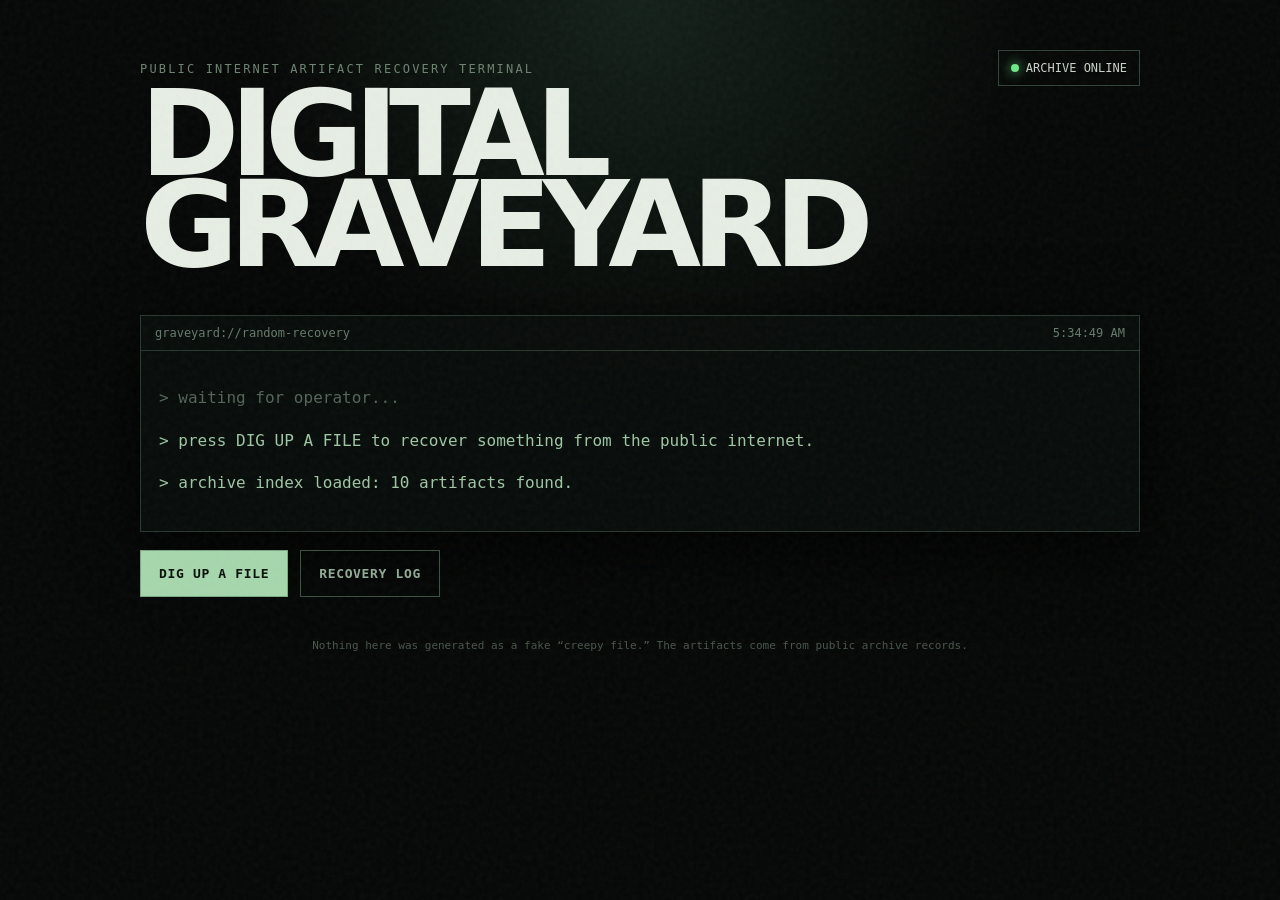
==== index.html @ 3a485787 "Add files via upload" ====
<!doctype html>
<html lang="en">
<head>
<meta charset="utf-8">
<meta name="viewport" content="width=device-width,initial-scale=1">
<title>Digital Graveyard</title>
<link rel="stylesheet" href="style.css">
</head>
<body>
<div class="noise"></div>
<main>
<header>
<div>
<p class="eyebrow">PUBLIC INTERNET ARTIFACT RECOVERY TERMINAL</p>
<h1>DIGITAL<br>GRAVEYARD</h1>
</div>
<div class="status"><span></span> ARCHIVE ONLINE</div>
</header>

<section class="terminal">
<div class="terminal-top">
<span>graveyard://random-recovery</span>
<span id="clock">--:--:--</span>
</div>
<div class="screen" id="screen">
<p class="dim">&gt; waiting for operator...</p>
<p>&gt; press DIG UP A FILE to recover something from the public internet.</p>
</div>
</section>

<section class="controls">
<button id="dig">DIG UP A FILE</button>
<button id="historyBtn" class="secondary">RECOVERY LOG</button>
</section>

<section id="artifact" class="artifact hidden">
<div class="warning">RECOVERED ARTIFACT</div>
<h2 id="name"></h2>
<div class="meta">
<div><span>TYPE</span><b id="type"></b></div>
<div><span>YEAR</span><b id="year"></b></div>
<div><span>CATEGORY</span><b id="category"></b></div>
<div><span>CREEPINESS</span><b id="creepy"></b></div>
</div>
<p id="description"></p>
<div class="actions">
<a id="download" target="_blank" rel="noopener">OPEN / DOWNLOAD ORIGINAL</a>
<a id="source" target="_blank" rel="noopener">VIEW SOURCE RECORD</a>
</div>
<p class="safety">Files are not hosted by this site. Links go to the original public archive. No executables or malware are included.</p>
</section>

<section id="history" class="history hidden">
<h3>RECOVERY LOG</h3>
<div id="historyList"></div>
</section>

<footer>Nothing here was generated as a fake “creepy file.” The artifacts come from public archive records.</footer>
</main>
<script src="script.js"></script>
</body>
</html>
---- style.css ----
*{box-sizing:border-box}html{background:#050706;color:#c8d2c7;font-family:ui-monospace,SFMono-Regular,Menlo,Monaco,Consolas,monospace}body{margin:0;min-height:100vh;background:radial-gradient(circle at 50% 0,#132018 0,transparent 35%),#050706}.noise{position:fixed;inset:0;pointer-events:none;opacity:.05;background-image:url("data:image/svg+xml,%3Csvg viewBox='0 0 180 180' xmlns='http://www.w3.org/2000/svg'%3E%3Cfilter id='n'%3E%3CfeTurbulence type='fractalNoise' baseFrequency='.9' numOctaves='4' stitchTiles='stitch'/%3E%3C/filter%3E%3Crect width='100%25' height='100%25' filter='url(%23n)' opacity='.9'/%3E%3C/svg%3E")}main{width:min(1000px,92vw);margin:auto;padding:50px 0 80px}header{display:flex;justify-content:space-between;align-items:flex-start;gap:30px;margin-bottom:35px}h1{font:900 clamp(55px,10vw,120px)/.76 system-ui,sans-serif;letter-spacing:-.08em;margin:10px 0;color:#e7eee5}.eyebrow{color:#6d8370;font-size:12px;letter-spacing:.18em}.status{border:1px solid #304236;padding:10px 12px;font-size:12px}.status span{display:inline-block;width:8px;height:8px;background:#6ee787;border-radius:50%;box-shadow:0 0 12px #6ee787}.terminal,.artifact,.history{border:1px solid #29382e;background:rgba(8,13,10,.9);box-shadow:0 18px 60px #000}.terminal-top{display:flex;justify-content:space-between;padding:10px 14px;border-bottom:1px solid #29382e;color:#667a6b;font-size:12px}.screen{min-height:180px;padding:18px;line-height:1.65;color:#9fc6a5}.dim{color:#536458}.controls{display:flex;gap:12px;margin:18px 0}button,.actions a{font:800 13px ui-monospace,monospace;letter-spacing:.05em;border:1px solid #7aa882;background:#a6d7ad;color:#071009;padding:15px 18px;cursor:pointer;text-decoration:none}button:hover,.actions a:hover{filter:brightness(1.1)}button.secondary,.actions a+ a{background:transparent;color:#91aa95;border-color:#3b5140}.artifact,.history{padding:26px;margin-top:18px}.hidden{display:none}.warning{font-size:11px;color:#dfc26c;letter-spacing:.16em;margin-bottom:12px}.artifact h2{font:800 clamp(28px,5vw,50px)/1 system-ui,sans-serif;margin:0 0 25px;color:#e6ede4}.meta{display:grid;grid-template-columns:repeat(4,1fr);gap:1px;background:#29382e;border:1px solid #29382e;margin-bottom:22px}.meta div{background:#09100b;padding:14px}.meta span{display:block;font-size:10px;color:#647568;margin-bottom:8px}.meta b{font-size:13px}.artifact p{line-height:1.65;color:#9aa99c}.actions{display:flex;gap:10px;flex-wrap:wrap;margin-top:24px}.safety{font-size:11px!important;color:#56655a!important}.history h3{margin-top:0}.history-item{padding:12px 0;border-top:1px solid #26352b;font-size:13px;color:#849888}footer{color:#48564b;font-size:11px;text-align:center;margin-top:40px;line-height:1.6}@media(max-width:700px){header{display:block}.status{display:inline-block}.meta{grid-template-columns:1fr 1fr}.controls{flex-direction:column}.controls button{width:100%}}
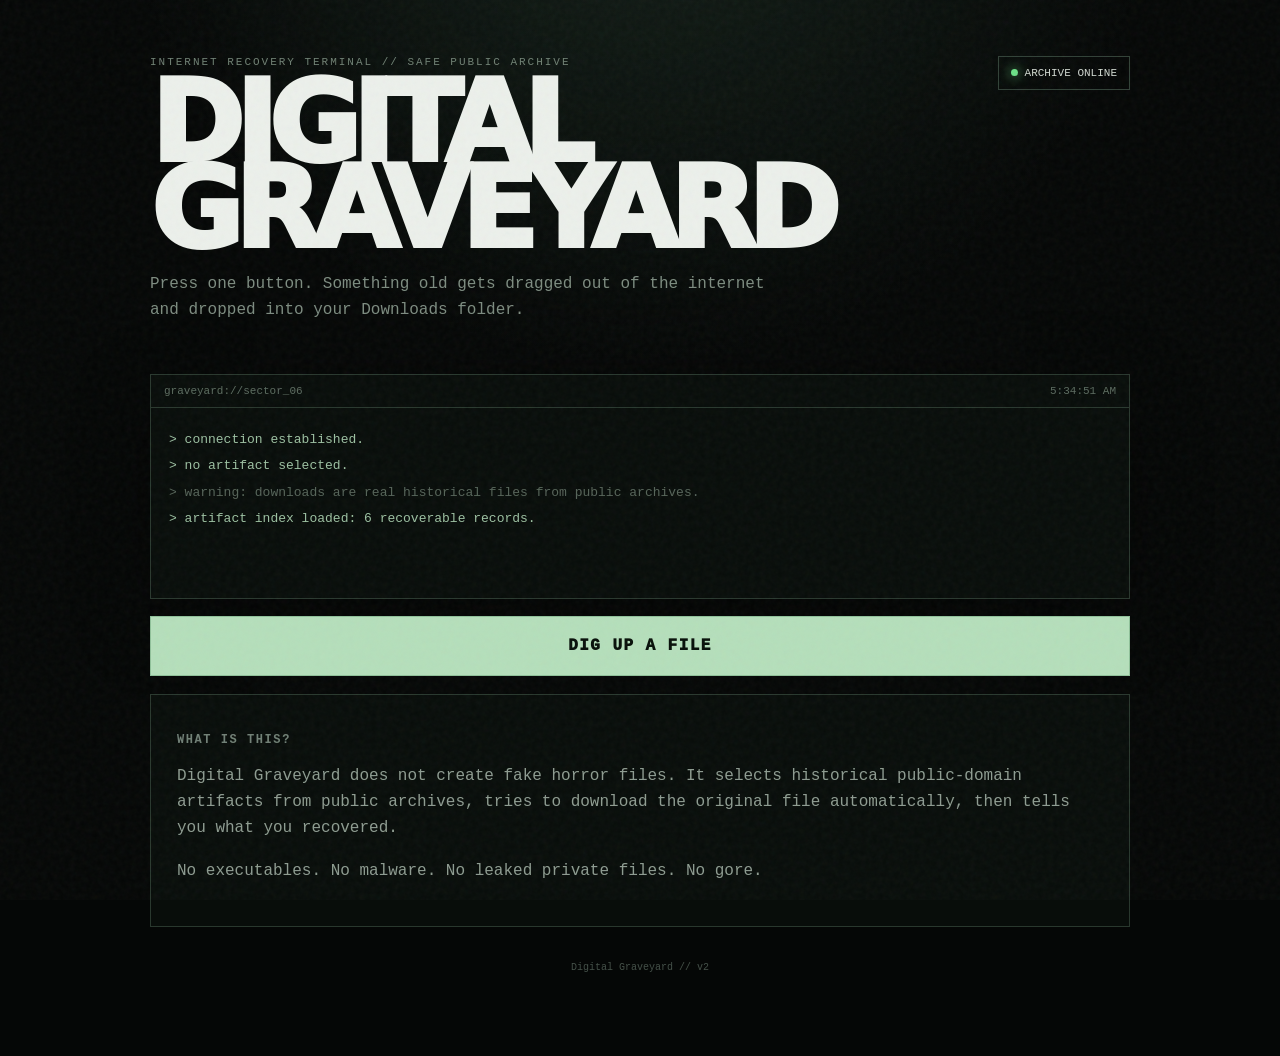
==== commit f2f5fe2a: "Add files via upload" ====
--- a/index.html
+++ b/index.html
@@ -4,58 +4,59 @@
 <meta charset="utf-8">
 <meta name="viewport" content="width=device-width,initial-scale=1">
 <title>Digital Graveyard</title>
+<meta name="description" content="Dig up a random real historical artifact from the public internet.">
 <link rel="stylesheet" href="style.css">
 </head>
 <body>
-<div class="noise"></div>
+<div class="grain"></div>
 <main>
 <header>
 <div>
-<p class="eyebrow">PUBLIC INTERNET ARTIFACT RECOVERY TERMINAL</p>
+<div class="eyebrow">INTERNET RECOVERY TERMINAL // SAFE PUBLIC ARCHIVE</div>
 <h1>DIGITAL<br>GRAVEYARD</h1>
+<p class="intro">Press one button. Something old gets dragged out of the internet and dropped into your Downloads folder.</p>
 </div>
 <div class="status"><span></span> ARCHIVE ONLINE</div>
 </header>
 
 <section class="terminal">
-<div class="terminal-top">
-<span>graveyard://random-recovery</span>
+<div class="bar">
+<span>graveyard://sector_06</span>
 <span id="clock">--:--:--</span>
 </div>
-<div class="screen" id="screen">
-<p class="dim">&gt; waiting for operator...</p>
-<p>&gt; press DIG UP A FILE to recover something from the public internet.</p>
+<div id="terminalText" class="terminalText">
+<p>&gt; connection established.</p>
+<p>&gt; no artifact selected.</p>
+<p class="muted">&gt; warning: downloads are real historical files from public archives.</p>
 </div>
 </section>
 
-<section class="controls">
-<button id="dig">DIG UP A FILE</button>
-<button id="historyBtn" class="secondary">RECOVERY LOG</button>
-</section>
+<button id="dig" class="dig">DIG UP A FILE</button>
 
-<section id="artifact" class="artifact hidden">
-<div class="warning">RECOVERED ARTIFACT</div>
+<section id="reveal" class="reveal hidden">
+<div class="label">RECOVERY COMPLETE</div>
 <h2 id="name"></h2>
 <div class="meta">
+<div><span>YEAR</span><b id="year"></b></div>
 <div><span>TYPE</span><b id="type"></b></div>
-<div><span>YEAR</span><b id="year"></b></div>
 <div><span>CATEGORY</span><b id="category"></b></div>
 <div><span>CREEPINESS</span><b id="creepy"></b></div>
 </div>
 <p id="description"></p>
-<div class="actions">
-<a id="download" target="_blank" rel="noopener">OPEN / DOWNLOAD ORIGINAL</a>
-<a id="source" target="_blank" rel="noopener">VIEW SOURCE RECORD</a>
+<p id="downloadStatus" class="downloadStatus"></p>
+<div class="links">
+<a id="source" href="#" target="_blank" rel="noopener">VIEW ORIGINAL ARCHIVE RECORD</a>
+<button id="again" class="secondary">DIG AGAIN</button>
 </div>
-<p class="safety">Files are not hosted by this site. Links go to the original public archive. No executables or malware are included.</p>
 </section>
 
-<section id="history" class="history hidden">
-<h3>RECOVERY LOG</h3>
-<div id="historyList"></div>
+<section class="about">
+<h3>WHAT IS THIS?</h3>
+<p>Digital Graveyard does not create fake horror files. It selects historical public-domain artifacts from public archives, tries to download the original file automatically, then tells you what you recovered.</p>
+<p>No executables. No malware. No leaked private files. No gore.</p>
 </section>
 
-<footer>Nothing here was generated as a fake “creepy file.” The artifacts come from public archive records.</footer>
+<footer>Digital Graveyard // v2</footer>
 </main>
 <script src="script.js"></script>
 </body>
--- a/style.css
+++ b/style.css
@@ -1 +1 @@
-*{box-sizing:border-box}html{background:#050706;color:#c8d2c7;font-family:ui-monospace,SFMono-Regular,Menlo,Monaco,Consolas,monospace}body{margin:0;min-height:100vh;background:radial-gradient(circle at 50% 0,#132018 0,transparent 35%),#050706}.noise{position:fixed;inset:0;pointer-events:none;opacity:.05;background-image:url("data:image/svg+xml,%3Csvg viewBox='0 0 180 180' xmlns='http://www.w3.org/2000/svg'%3E%3Cfilter id='n'%3E%3CfeTurbulence type='fractalNoise' baseFrequency='.9' numOctaves='4' stitchTiles='stitch'/%3E%3C/filter%3E%3Crect width='100%25' height='100%25' filter='url(%23n)' opacity='.9'/%3E%3C/svg%3E")}main{width:min(1000px,92vw);margin:auto;padding:50px 0 80px}header{display:flex;justify-content:space-between;align-items:flex-start;gap:30px;margin-bottom:35px}h1{font:900 clamp(55px,10vw,120px)/.76 system-ui,sans-serif;letter-spacing:-.08em;margin:10px 0;color:#e7eee5}.eyebrow{color:#6d8370;font-size:12px;letter-spacing:.18em}.status{border:1px solid #304236;padding:10px 12px;font-size:12px}.status span{display:inline-block;width:8px;height:8px;background:#6ee787;border-radius:50%;box-shadow:0 0 12px #6ee787}.terminal,.artifact,.history{border:1px solid #29382e;background:rgba(8,13,10,.9);box-shadow:0 18px 60px #000}.terminal-top{display:flex;justify-content:space-between;padding:10px 14px;border-bottom:1px solid #29382e;color:#667a6b;font-size:12px}.screen{min-height:180px;padding:18px;line-height:1.65;color:#9fc6a5}.dim{color:#536458}.controls{display:flex;gap:12px;margin:18px 0}button,.actions a{font:800 13px ui-monospace,monospace;letter-spacing:.05em;border:1px solid #7aa882;background:#a6d7ad;color:#071009;padding:15px 18px;cursor:pointer;text-decoration:none}button:hover,.actions a:hover{filter:brightness(1.1)}button.secondary,.actions a+ a{background:transparent;color:#91aa95;border-color:#3b5140}.artifact,.history{padding:26px;margin-top:18px}.hidden{display:none}.warning{font-size:11px;color:#dfc26c;letter-spacing:.16em;margin-bottom:12px}.artifact h2{font:800 clamp(28px,5vw,50px)/1 system-ui,sans-serif;margin:0 0 25px;color:#e6ede4}.meta{display:grid;grid-template-columns:repeat(4,1fr);gap:1px;background:#29382e;border:1px solid #29382e;margin-bottom:22px}.meta div{background:#09100b;padding:14px}.meta span{display:block;font-size:10px;color:#647568;margin-bottom:8px}.meta b{font-size:13px}.artifact p{line-height:1.65;color:#9aa99c}.actions{display:flex;gap:10px;flex-wrap:wrap;margin-top:24px}.safety{font-size:11px!important;color:#56655a!important}.history h3{margin-top:0}.history-item{padding:12px 0;border-top:1px solid #26352b;font-size:13px;color:#849888}footer{color:#48564b;font-size:11px;text-align:center;margin-top:40px;line-height:1.6}@media(max-width:700px){header{display:block}.status{display:inline-block}.meta{grid-template-columns:1fr 1fr}.controls{flex-direction:column}.controls button{width:100%}}+*{box-sizing:border-box}html{background:#050706;color:#d1d8d0;font-family:ui-monospace,SFMono-Regular,Menlo,Monaco,Consolas,monospace}body{margin:0;min-height:100vh;background:radial-gradient(circle at 50% -15%,#142019 0,transparent 38%),#050706}.grain{position:fixed;inset:0;pointer-events:none;opacity:.045;background-image:url("data:image/svg+xml,%3Csvg viewBox='0 0 180 180' xmlns='http://www.w3.org/2000/svg'%3E%3Cfilter id='n'%3E%3CfeTurbulence type='fractalNoise' baseFrequency='.9' numOctaves='4' stitchTiles='stitch'/%3E%3C/filter%3E%3Crect width='100%25' height='100%25' filter='url(%23n)'/%3E%3C/svg%3E")}main{width:min(980px,92vw);margin:auto;padding:56px 0 80px}header{display:flex;justify-content:space-between;gap:35px;align-items:flex-start;margin-bottom:34px}h1{font:950 clamp(55px,10vw,112px)/.77 system-ui,sans-serif;letter-spacing:-.075em;margin:12px 0 20px;color:#ecf0eb}.eyebrow{font-size:11px;letter-spacing:.18em;color:#708174}.intro{max-width:650px;color:#7d8c80;line-height:1.6}.status{white-space:nowrap;border:1px solid #314137;padding:10px 12px;font-size:11px}.status span{display:inline-block;width:7px;height:7px;border-radius:50%;background:#6de187;box-shadow:0 0 12px #6de187}.terminal{border:1px solid #29382e;background:#080d0a;box-shadow:0 22px 70px rgba(0,0,0,.45)}.bar{display:flex;justify-content:space-between;padding:10px 13px;border-bottom:1px solid #29382e;color:#5c6c60;font-size:11px}.terminalText{height:190px;overflow:auto;padding:16px 18px;color:#9dc1a2;font-size:13px;line-height:1.65}.terminalText p{margin:5px 0}.muted{color:#566459}.dig{width:100%;margin:17px 0 0;padding:20px;border:1px solid #8fc199;background:#b5dfbb;color:#071009;font:950 16px ui-monospace,monospace;letter-spacing:.09em;cursor:pointer}.dig:hover{filter:brightness(1.07)}.dig:disabled{opacity:.45;cursor:wait}.reveal,.about{border:1px solid #29382e;background:#080d0a;padding:26px;margin-top:18px}.hidden{display:none}.label{color:#d9be69;font-size:11px;letter-spacing:.17em;margin-bottom:12px}.reveal h2{font:900 clamp(30px,5vw,50px)/1.03 system-ui,sans-serif;letter-spacing:-.03em;margin:0 0 24px;color:#e9eee8}.meta{display:grid;grid-template-columns:repeat(4,1fr);gap:1px;background:#26352b;border:1px solid #26352b}.meta div{background:#09100b;padding:14px}.meta span{display:block;color:#58685c;font-size:9px;margin-bottom:8px}.meta b{font-size:12px}.reveal p,.about p{line-height:1.65;color:#8e9c91}.downloadStatus{color:#b4cfb7!important;font-weight:800}.links{display:flex;gap:10px;flex-wrap:wrap;margin-top:22px}.links a,.secondary{padding:13px 15px;border:1px solid #405645;background:transparent;color:#a5b8a8;text-decoration:none;font:800 11px ui-monospace,monospace;cursor:pointer}.about h3{font-size:12px;letter-spacing:.13em;color:#718076}footer{text-align:center;color:#455149;font-size:10px;margin-top:35px}@media(max-width:700px){header{display:block}.status{display:inline-block}.meta{grid-template-columns:1fr 1fr}}
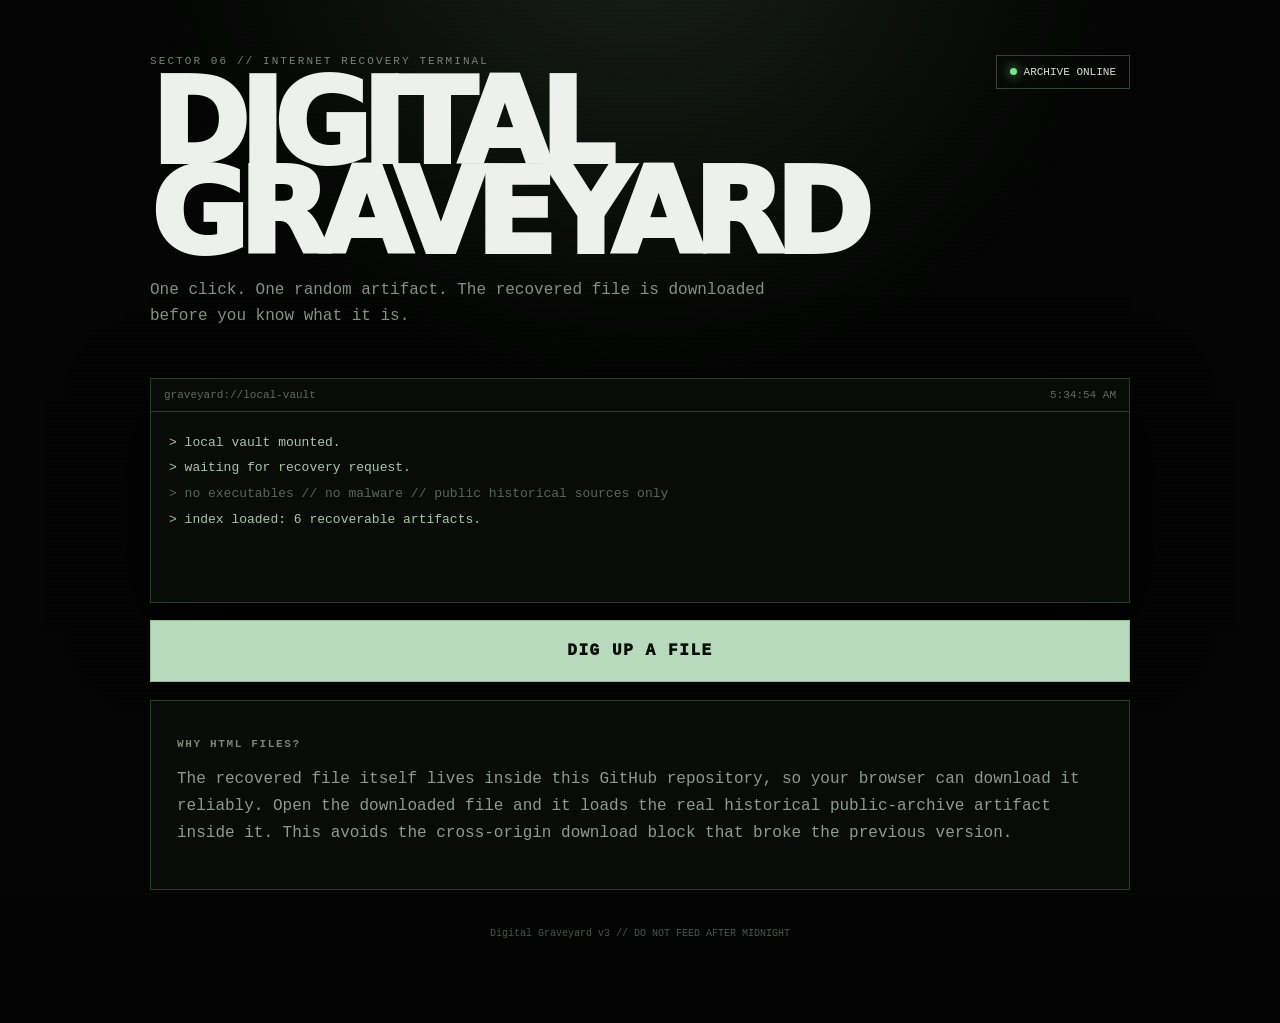
==== commit 0b3fe5bd: "Add files via upload" ====
--- a/index.html
+++ b/index.html
@@ -4,59 +4,52 @@
 <meta charset="utf-8">
 <meta name="viewport" content="width=device-width,initial-scale=1">
 <title>Digital Graveyard</title>
-<meta name="description" content="Dig up a random real historical artifact from the public internet.">
 <link rel="stylesheet" href="style.css">
 </head>
 <body>
-<div class="grain"></div>
+<div class="scanlines"></div>
 <main>
 <header>
 <div>
-<div class="eyebrow">INTERNET RECOVERY TERMINAL // SAFE PUBLIC ARCHIVE</div>
+<div class="eyebrow">SECTOR 06 // INTERNET RECOVERY TERMINAL</div>
 <h1>DIGITAL<br>GRAVEYARD</h1>
-<p class="intro">Press one button. Something old gets dragged out of the internet and dropped into your Downloads folder.</p>
+<p class="intro">One click. One random artifact. The recovered file is downloaded before you know what it is.</p>
 </div>
-<div class="status"><span></span> ARCHIVE ONLINE</div>
+<div class="online"><i></i> ARCHIVE ONLINE</div>
 </header>
 
 <section class="terminal">
-<div class="bar">
-<span>graveyard://sector_06</span>
-<span id="clock">--:--:--</span>
-</div>
-<div id="terminalText" class="terminalText">
-<p>&gt; connection established.</p>
-<p>&gt; no artifact selected.</p>
-<p class="muted">&gt; warning: downloads are real historical files from public archives.</p>
+<div class="topline"><span>graveyard://local-vault</span><span id="clock">--:--:--</span></div>
+<div id="log" class="log">
+<p>&gt; local vault mounted.</p>
+<p>&gt; waiting for recovery request.</p>
+<p class="faint">&gt; no executables // no malware // public historical sources only</p>
 </div>
 </section>
 
 <button id="dig" class="dig">DIG UP A FILE</button>
 
 <section id="reveal" class="reveal hidden">
-<div class="label">RECOVERY COMPLETE</div>
+<div class="label">YOU JUST DOWNLOADED</div>
 <h2 id="name"></h2>
 <div class="meta">
+<div><span>FILE</span><b id="filename"></b></div>
 <div><span>YEAR</span><b id="year"></b></div>
-<div><span>TYPE</span><b id="type"></b></div>
-<div><span>CATEGORY</span><b id="category"></b></div>
+<div><span>TYPE</span><b>HTML ARTIFACT VIEWER</b></div>
 <div><span>CREEPINESS</span><b id="creepy"></b></div>
 </div>
 <p id="description"></p>
-<p id="downloadStatus" class="downloadStatus"></p>
-<div class="links">
-<a id="source" href="#" target="_blank" rel="noopener">VIEW ORIGINAL ARCHIVE RECORD</a>
+<div class="buttons">
 <button id="again" class="secondary">DIG AGAIN</button>
+<a id="source" href="#" target="_blank" rel="noopener">ORIGINAL ARCHIVE RECORD</a>
 </div>
 </section>
 
-<section class="about">
-<h3>WHAT IS THIS?</h3>
-<p>Digital Graveyard does not create fake horror files. It selects historical public-domain artifacts from public archives, tries to download the original file automatically, then tells you what you recovered.</p>
-<p>No executables. No malware. No leaked private files. No gore.</p>
+<section class="explain">
+<h3>WHY HTML FILES?</h3>
+<p>The recovered file itself lives inside this GitHub repository, so your browser can download it reliably. Open the downloaded file and it loads the real historical public-archive artifact inside it. This avoids the cross-origin download block that broke the previous version.</p>
 </section>
-
-<footer>Digital Graveyard // v2</footer>
+<footer>Digital Graveyard v3 // DO NOT FEED AFTER MIDNIGHT</footer>
 </main>
 <script src="script.js"></script>
 </body>
--- a/style.css
+++ b/style.css
@@ -1 +1 @@
-*{box-sizing:border-box}html{background:#050706;color:#d1d8d0;font-family:ui-monospace,SFMono-Regular,Menlo,Monaco,Consolas,monospace}body{margin:0;min-height:100vh;background:radial-gradient(circle at 50% -15%,#142019 0,transparent 38%),#050706}.grain{position:fixed;inset:0;pointer-events:none;opacity:.045;background-image:url("data:image/svg+xml,%3Csvg viewBox='0 0 180 180' xmlns='http://www.w3.org/2000/svg'%3E%3Cfilter id='n'%3E%3CfeTurbulence type='fractalNoise' baseFrequency='.9' numOctaves='4' stitchTiles='stitch'/%3E%3C/filter%3E%3Crect width='100%25' height='100%25' filter='url(%23n)'/%3E%3C/svg%3E")}main{width:min(980px,92vw);margin:auto;padding:56px 0 80px}header{display:flex;justify-content:space-between;gap:35px;align-items:flex-start;margin-bottom:34px}h1{font:950 clamp(55px,10vw,112px)/.77 system-ui,sans-serif;letter-spacing:-.075em;margin:12px 0 20px;color:#ecf0eb}.eyebrow{font-size:11px;letter-spacing:.18em;color:#708174}.intro{max-width:650px;color:#7d8c80;line-height:1.6}.status{white-space:nowrap;border:1px solid #314137;padding:10px 12px;font-size:11px}.status span{display:inline-block;width:7px;height:7px;border-radius:50%;background:#6de187;box-shadow:0 0 12px #6de187}.terminal{border:1px solid #29382e;background:#080d0a;box-shadow:0 22px 70px rgba(0,0,0,.45)}.bar{display:flex;justify-content:space-between;padding:10px 13px;border-bottom:1px solid #29382e;color:#5c6c60;font-size:11px}.terminalText{height:190px;overflow:auto;padding:16px 18px;color:#9dc1a2;font-size:13px;line-height:1.65}.terminalText p{margin:5px 0}.muted{color:#566459}.dig{width:100%;margin:17px 0 0;padding:20px;border:1px solid #8fc199;background:#b5dfbb;color:#071009;font:950 16px ui-monospace,monospace;letter-spacing:.09em;cursor:pointer}.dig:hover{filter:brightness(1.07)}.dig:disabled{opacity:.45;cursor:wait}.reveal,.about{border:1px solid #29382e;background:#080d0a;padding:26px;margin-top:18px}.hidden{display:none}.label{color:#d9be69;font-size:11px;letter-spacing:.17em;margin-bottom:12px}.reveal h2{font:900 clamp(30px,5vw,50px)/1.03 system-ui,sans-serif;letter-spacing:-.03em;margin:0 0 24px;color:#e9eee8}.meta{display:grid;grid-template-columns:repeat(4,1fr);gap:1px;background:#26352b;border:1px solid #26352b}.meta div{background:#09100b;padding:14px}.meta span{display:block;color:#58685c;font-size:9px;margin-bottom:8px}.meta b{font-size:12px}.reveal p,.about p{line-height:1.65;color:#8e9c91}.downloadStatus{color:#b4cfb7!important;font-weight:800}.links{display:flex;gap:10px;flex-wrap:wrap;margin-top:22px}.links a,.secondary{padding:13px 15px;border:1px solid #405645;background:transparent;color:#a5b8a8;text-decoration:none;font:800 11px ui-monospace,monospace;cursor:pointer}.about h3{font-size:12px;letter-spacing:.13em;color:#718076}footer{text-align:center;color:#455149;font-size:10px;margin-top:35px}@media(max-width:700px){header{display:block}.status{display:inline-block}.meta{grid-template-columns:1fr 1fr}}+*{box-sizing:border-box}html{background:#030403;color:#d9dfd7;font-family:ui-monospace,SFMono-Regular,Menlo,Monaco,monospace}body{margin:0;min-height:100vh;background:radial-gradient(circle at 50% -10%,#182018 0,transparent 38%),#030403}.scanlines{position:fixed;inset:0;pointer-events:none;opacity:.06;background:repeating-linear-gradient(0deg,transparent 0 3px,#fff 4px);mix-blend-mode:overlay}main{width:min(980px,92vw);margin:auto;padding:55px 0 80px}header{display:flex;justify-content:space-between;align-items:flex-start;gap:30px;margin-bottom:32px}.eyebrow{color:#778278;font-size:11px;letter-spacing:.19em}h1{font:950 clamp(55px,11vw,118px)/.76 system-ui,sans-serif;letter-spacing:-.08em;margin:12px 0 20px;color:#edf0ec}.intro{max-width:650px;color:#849087;line-height:1.6}.online{border:1px solid #354238;padding:10px 13px;font-size:11px;white-space:nowrap}.online i{display:inline-block;width:7px;height:7px;border-radius:50%;background:#78e48b;box-shadow:0 0 11px #78e48b}.terminal{border:1px solid #2d392f;background:#080b08;box-shadow:0 22px 70px #000}.topline{display:flex;justify-content:space-between;padding:10px 13px;border-bottom:1px solid #2d392f;color:#5e6a60;font-size:11px}.log{height:190px;overflow:auto;padding:16px 18px;color:#a8c4aa;font-size:13px;line-height:1.6}.log p{margin:5px 0}.faint{color:#59645b}.dig{width:100%;margin-top:17px;padding:21px;border:1px solid #94bd99;background:#b8d9bb;color:#071008;font:950 16px ui-monospace,monospace;letter-spacing:.1em;cursor:pointer}.dig:hover{filter:brightness(1.07)}.dig:disabled{opacity:.45}.reveal,.explain{margin-top:18px;border:1px solid #2d392f;background:#080b08;padding:26px}.hidden{display:none}.label{font-size:10px;color:#c6ad66;letter-spacing:.2em}.reveal h2{font:900 clamp(31px,6vw,58px)/.95 system-ui,sans-serif;letter-spacing:-.045em;margin:12px 0 24px}.meta{display:grid;grid-template-columns:repeat(4,1fr);gap:1px;background:#29352c;border:1px solid #29352c}.meta div{background:#080b08;padding:14px}.meta span{display:block;color:#5f6b61;font-size:9px;margin-bottom:7px}.meta b{font-size:11px}.reveal p,.explain p{color:#8d998f;line-height:1.7}.buttons{display:flex;gap:10px;flex-wrap:wrap;margin-top:22px}.buttons button,.buttons a{font:800 11px ui-monospace,monospace;padding:13px 15px;background:transparent;color:#aec0b0;border:1px solid #435247;text-decoration:none;cursor:pointer}.explain h3{font-size:11px;letter-spacing:.15em;color:#78837a}footer{text-align:center;color:#4b554d;font-size:10px;margin-top:38px}@media(max-width:700px){header{display:block}.online{display:inline-block}.meta{grid-template-columns:1fr 1fr}}
